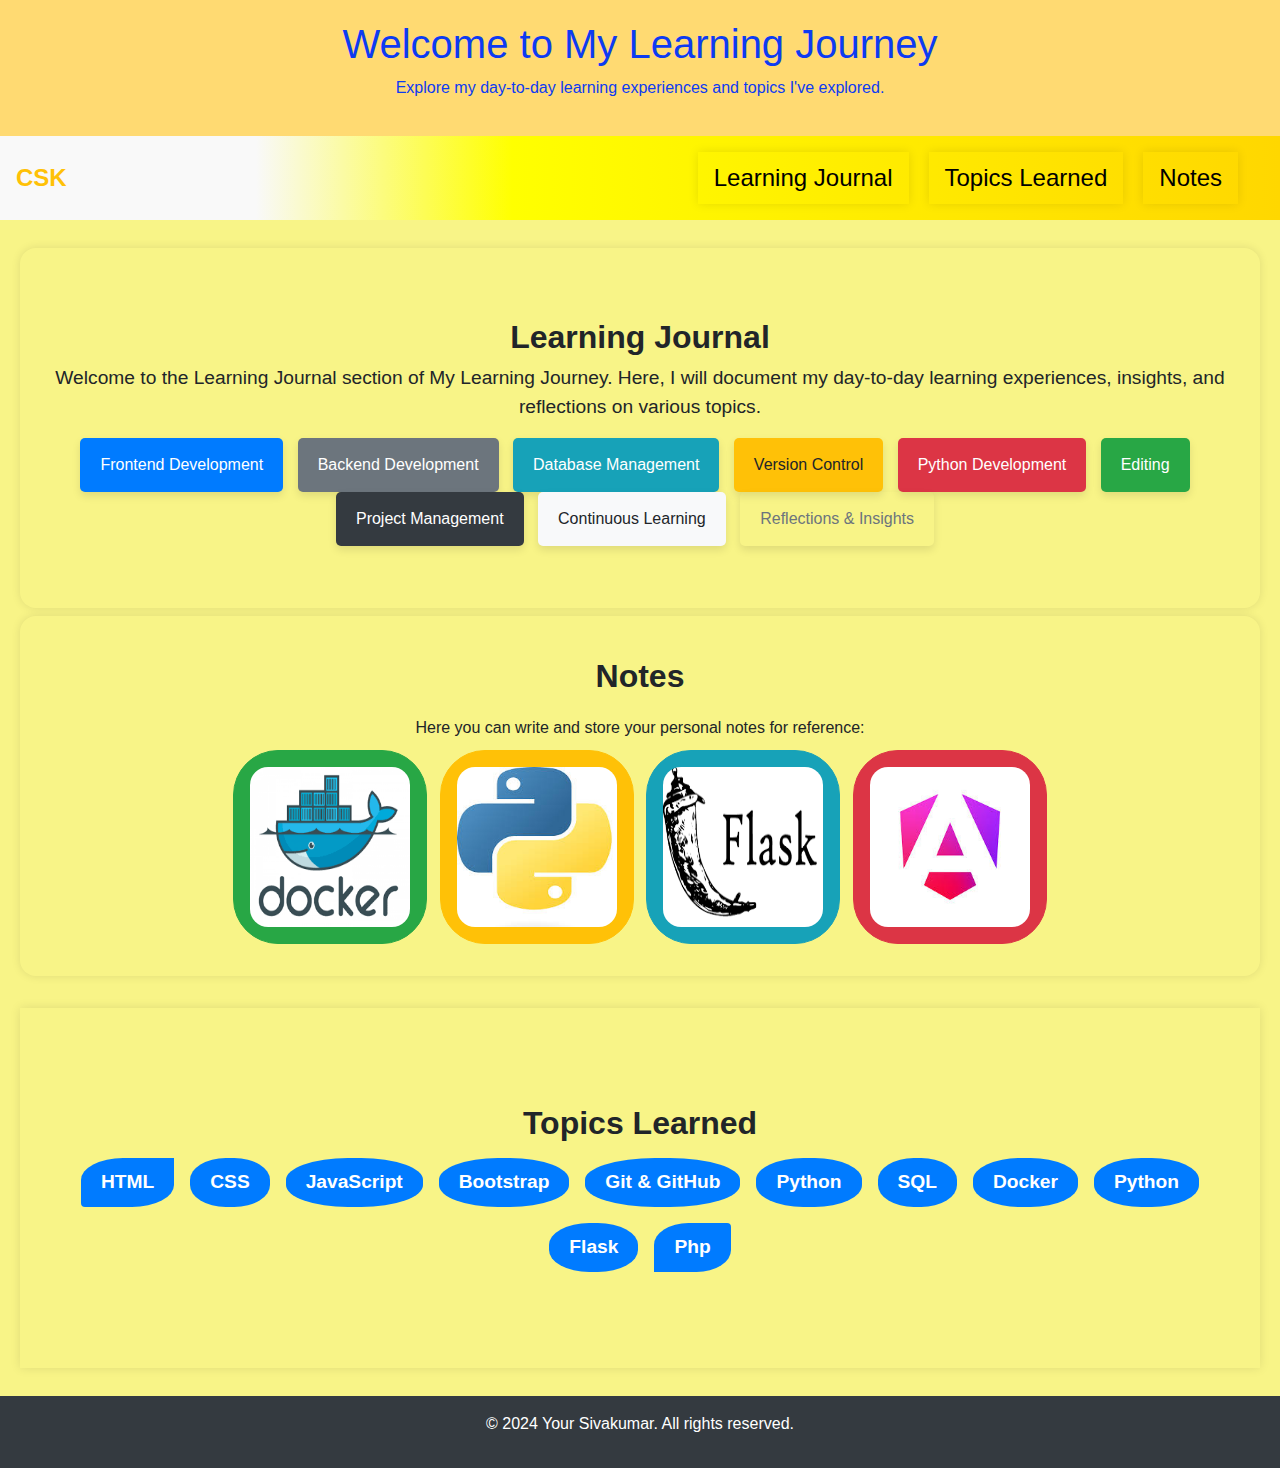
==== index.html @ 6a40be80 "re" ====
<!DOCTYPE html>
<html lang="en">
<head>
    <meta charset="UTF-8">
    <meta name="viewport" content="width=device-width, initial-scale=1.0">
    <link rel="stylesheet" href="https://cdn.jsdelivr.net/npm/bootstrap@4.6.2/dist/css/bootstrap.min.css">
    <script src="https://cdn.jsdelivr.net/npm/jquery@3.7.1/dist/jquery.slim.min.js"></script>
    <script src="https://cdn.jsdelivr.net/npm/popper.js@1.16.1/dist/umd/popper.min.js"></script>
    <script src="https://cdn.jsdelivr.net/npm/bootstrap@4.6.2/dist/js/bootstrap.bundle.min.js"></script>
    <link rel="stylesheet" href="styles.css">
    
    <title>My Learning Journey</title>
</head>
<body id="home">
    <!-- Header section -->
    <header class="header text-center">
        <h1>Welcome to My Learning Journey</h1>
        <p>Explore my day-to-day learning experiences and topics I've explored.</p>
    </header>

    <!-- Navigation menu -->
    <nav class="navbar navbar-expand-md  navbar-dark bg-dark ">
        <button class="navbar-toggler navbar-right" type="button" data-toggle="collapse" data-target="#collapsibleNavbar">
            <span class="navbar-toggler-icon"></span>
        </button>
        <div class="collapse navbar-collapse" id="collapsibleNavbar">
            <a class="navbar-brand text-warning " href="#home">CSK</a>

            <ul class="navbar nav">
                <li class="nav-item"><a class="nav-link" href="#learning-journal">Learning Journal</a></li>
                <li class="nav-item"><a class="nav-link" href="#topics-learned">Topics Learned</a></li>
                <li class="nav-item"><a class="nav-link" href="#notes">Notes</a></li> <!-- Added Notes section -->
                <!-- Optional: <li><a href="#contact">Contact</a></li> -->
            </ul>
        </div>
    </nav>

    <!-- Main content section -->
    <main >
        <section class="section" id="learning-journal">
            <h2 class="text-lg text-center font-weight-bold m-2">Learning Journal</h2>
            <!-- Introduction about Learning Journal -->
            <section id="learning-journal-intro ">
                <p class="text-center">Welcome to the Learning Journal section of My Learning Journey. Here, I will document my day-to-day learning experiences, insights, and reflections on various topics.</p>
                <div class="intro-btn">
                    <button onclick="goToPage('learningjournal.html#frontend')" class="btn btn-primary category-button">Frontend Development</button>
                    <button onclick="goToPage('learningjournal.html#backend')" class="btn btn-secondary category-button">Backend Development</button>
                    <!-- <button onclick="goToPage('learningjournal.html#dbms')" class="btn btn-success category-button">Server API</button> -->
                    <button onclick="goToPage('learningjournal.html#dbms')" class="btn btn-info category-button">Database Management</button>
                    <button onclick="goToPage('learningjournal.html#versioncontrol')" class="btn btn-warning category-button">Version Control</button>
                    <button onclick="goToPage('learningjournal.html')" class="btn btn-danger category-button">Python Development</button>
                    <button onclick="goToPage('learningjournal.html#design')" class="btn btn-success category-button">Editing</button>
                    <button onclick="goToPage('learningjournal.html')" class="btn btn-dark category-button">Project Management</button>
                    <button onclick="goToPage('learningjournal.html')" class="btn btn-light category-button">Continuous Learning</button>
                    <button onclick="goToPage('learningjournal.html')" class="btn btn-outline-secondary category-button">Reflections & Insights</button>
                </div>
            </section>

        </section>

        
        <!-- Notes section -->
        <section class="section" id="notes">
            <h2 class="text-lg  text-center font-weight-bold m-3">Notes</h2>
            <p class="text-xs text-center m-1">Here you can write and store your personal notes for reference:</p>
            <div class="notess">
                <button class="btn btn-success"> <img id="notes-img" src="images/docker.png" alt=""> </button>
                <button class="btn btn-warning"> <img  id="notes-img"src="images/python.jpg" alt=""> </button>
                <button class="btn btn-info"> <img id="notes-img" src="images/flask.png" alt=""> </button>
                <button onclick="goToPage('angular.html')" class="btn btn-danger"><img id="notes-img" src="images/angular.jpg" alt=""></button>
            </div>
        </section>
        <section  class="section" id="topics-learned">
            <h2 class="text-lg font-weight-bold m-2 text-center">Topics Learned</h2>
            <!-- List of topics learned -->
            <ul class="list-group list-group-horizontal">
                <li class="list-group-item">HTML</li>
                <li class="list-group-item">CSS</li>
                <li class="list-group-item">JavaScript</li>
                <li class="list-group-item">Bootstrap</li>
                <li class="list-group-item">Git & GitHub</li>
                <li class="list-group-item">Python</li>
                <li class="list-group-item">SQL</li>
                <li class="list-group-item">Docker</li>
                <li class="list-group-item">Python</li>
                <li class="list-group-item">Flask</li>
                <li class="list-group-item">Php</li>

            </ul>
        </section>
    </main>

    <!-- Footer section -->
    <footer>
        <p>© 2024 Your Sivakumar. All rights reserved.</p>
    </footer>

<script>
   function goToPage(page) {
        window.location.href = page;
    }

</script>
</body>
</html>
---- styles.css ----
/* Reset CSS */
* {
    margin: 0;
    padding: 0;
    box-sizing: border-box;
}

/* Global Styles */
body {
    background: #f2ea1080; /* Set background color */
    font-family: Arial, sans-serif; /* Define font family */
}

.header {
    padding: 20px 10%;
    background-color: #ffd66fe0;
    color: #0d3bf2;
}

/* Navigation Menu */
nav {
    padding: 10px 0;
    font-size: 1.5rem;
    background: linear-gradient(90deg, #f9f9f9 20%, yellow 40%, gold 100%);
}

nav ul {
    margin: 0;
    padding: 0;
    list-style: none; /* Remove default list styles */
    display: flex; /* Make navbar items horizontal */
    justify-content: center; /* Center align navbar items */
}

nav .navbar-brand {
    color: #000;
    font-size: 1.5rem;
    font-weight: 700;
    text-transform: uppercase;
    margin-right: auto; /* Move brand to the left */
}

nav ul li {
    margin: 0 10px; 
    box-shadow: 0 0 10px rgba(0, 0, 0, 0.1);
}

nav ul li a {
    text-decoration: none;
    color: #000;
    padding: 5px 10px; /* Adjust padding around links */
}

.navbar-toggler-icon,
.navbar-toggler,
.navbar-toggler-icon i {
    background: #000;
}

/* Main Content Section */
main {
    padding: 20px;
}

/* Section Styles */

.section {
    min-height: 40vh; 
    margin:0.5rem 0;
    padding: 20px;
    display:flex;
    flex-direction: column;
    align-items: center;
    justify-content: center;
    box-shadow: 0 0 10px rgba(0, 0, 0, 0.1);
}   

@media screen and (max-width: 768px) {
    .section {
        min-height: auto;
        padding: 10px;
    }
    
}

#learning-journal{
    /* margin:1rem; */
    padding:0.5rem;
    border-radius: 1em;
    text-align: center;
    text-wrap: wrap;
}

#learning-journal p {
    font-size: 1.2rem;
    font-weight: 400;
}
#learning-journal .intro-btns,#learning-journal .intro-btns .btn{
    margin:0.4rem;
    padding:1rem;
    display:inline;
}
.category-button {
    display: inline-block; /* Ensure buttons are displayed as blocks */
    min-height: 6vh;
    margin-right: 10px;
    border: none;
    outline: none;
    cursor: pointer;
    padding: 10px 20px;
    border-radius: 5px;
    font-size: 16px;
    transition: background-color 0.3s ease;
    box-shadow: 0 4px 8px rgba(0, 0, 0, 0.1); /* Add box shadow for card effect */

}

.category-button:hover {
    background-color: #007bff;
    color: #fff;
}


/* Topics Learned Section */
.list-group-horizontal {
    display: flex; /* Display items horizontally */
    flex-wrap: wrap; /* Wrap items to next line */
    justify-content: center; /* Center align items */
    padding: 0;
}

.list-group-horizontal .list-group-item {
    margin: 0.5rem;
    text-align: center;
    border: none;
    border-radius: 45%;
    padding: 10px 20px;
    background-color: #007bff;
    color: #fff;
    font-weight: bold;
    font-size: 1.2rem;
}

.list-group-horizontal .list-group-item:hover {
    background-color: #0056b3;
}

/* Notes Section */
#notes {
    margin-bottom: 2rem; /* Add margin bottom */
    padding: 1rem;
    border-radius: 1em;
    text-align: center;
}

.notess {
    display: flex;
    flex-wrap: wrap;
    justify-content: center;
}

.notess .btn {
    margin: 0.4rem;
    padding: 1rem;
    font-size: large;
    border-radius: 5vh;
}

.notess #notes-img {
    width: 10rem;
    height: 10rem;
    border-radius: 1em;
}

/* Footer Section */
footer {
    background: #343a40;
    color: #fff;
    text-align: center;
    padding: 1rem;
}
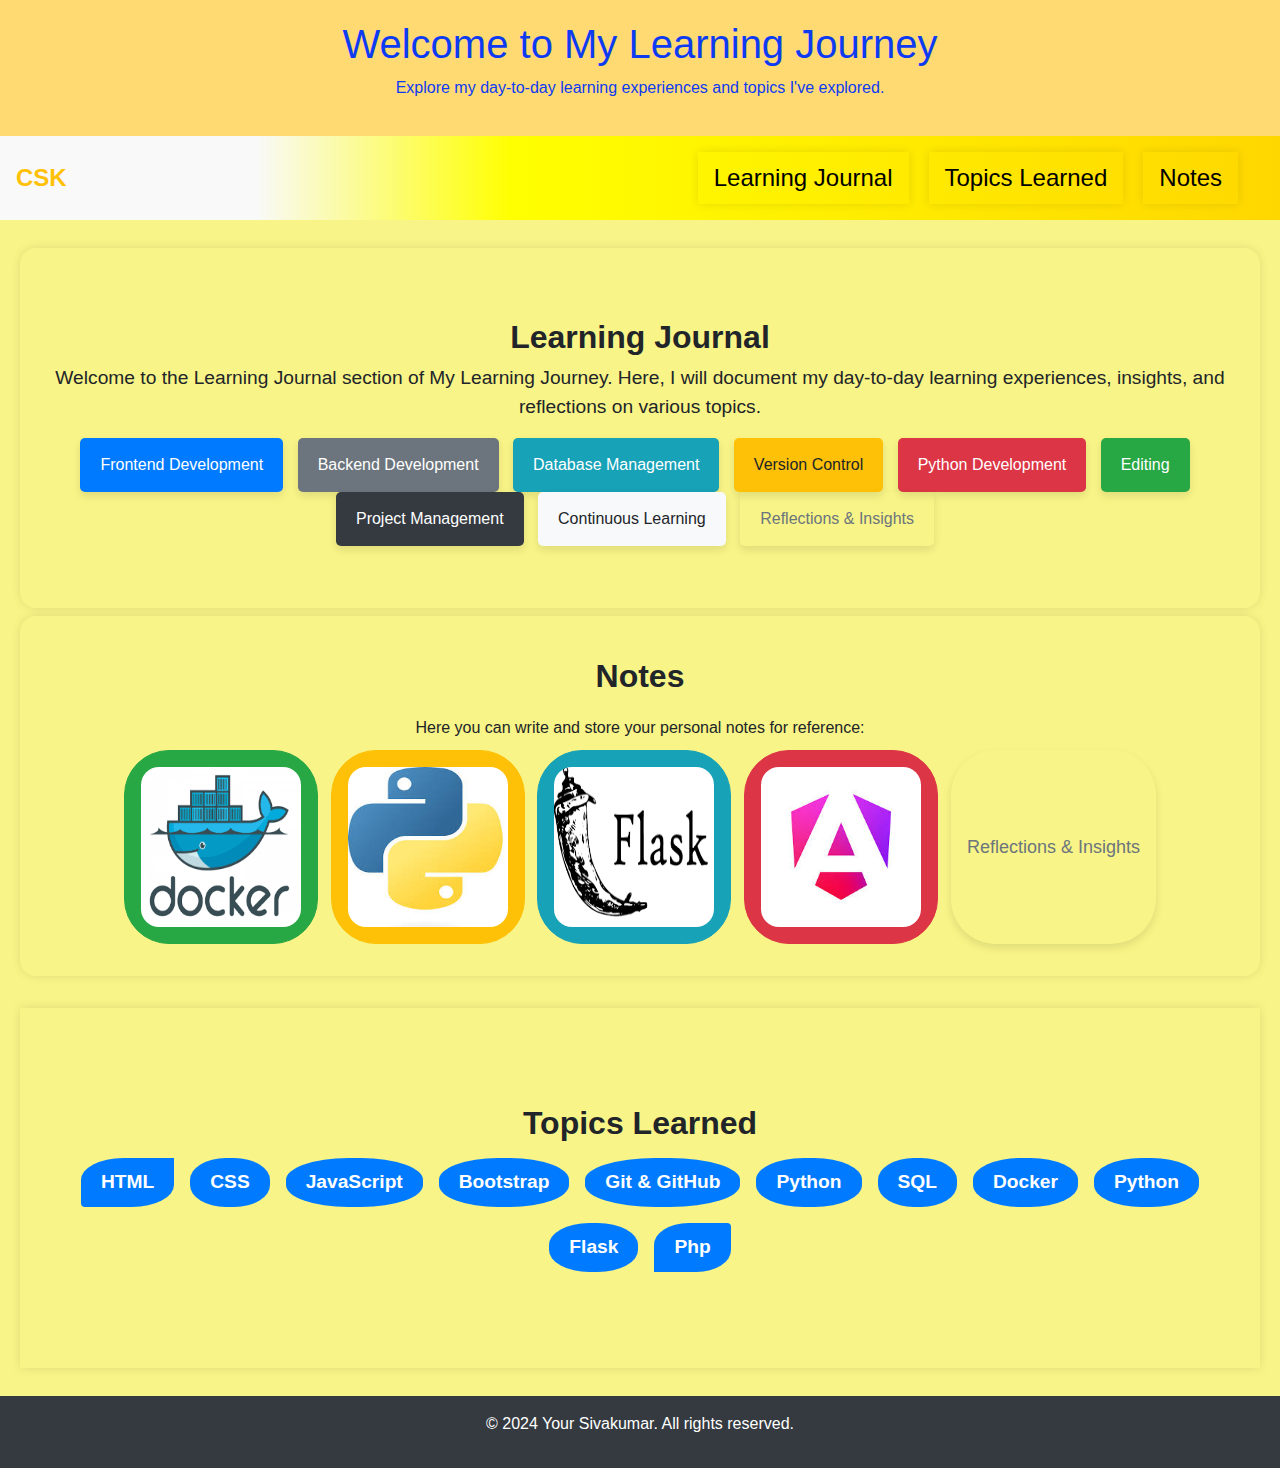
==== commit 1ba2796e: "re" ====
--- a/index.html
+++ b/index.html
@@ -68,6 +68,8 @@
                 <button class="btn btn-warning"> <img  id="notes-img"src="images/python.jpg" alt=""> </button>
                 <button class="btn btn-info"> <img id="notes-img" src="images/flask.png" alt=""> </button>
                 <button onclick="goToPage('angular.html')" class="btn btn-danger"><img id="notes-img" src="images/angular.jpg" alt=""></button>
+                <button onclick="goToPage('angular.html')" class="btn btn-outline-secondary category-button">Reflections & Insights</button>
+
             </div>
         </section>
         <section  class="section" id="topics-learned">
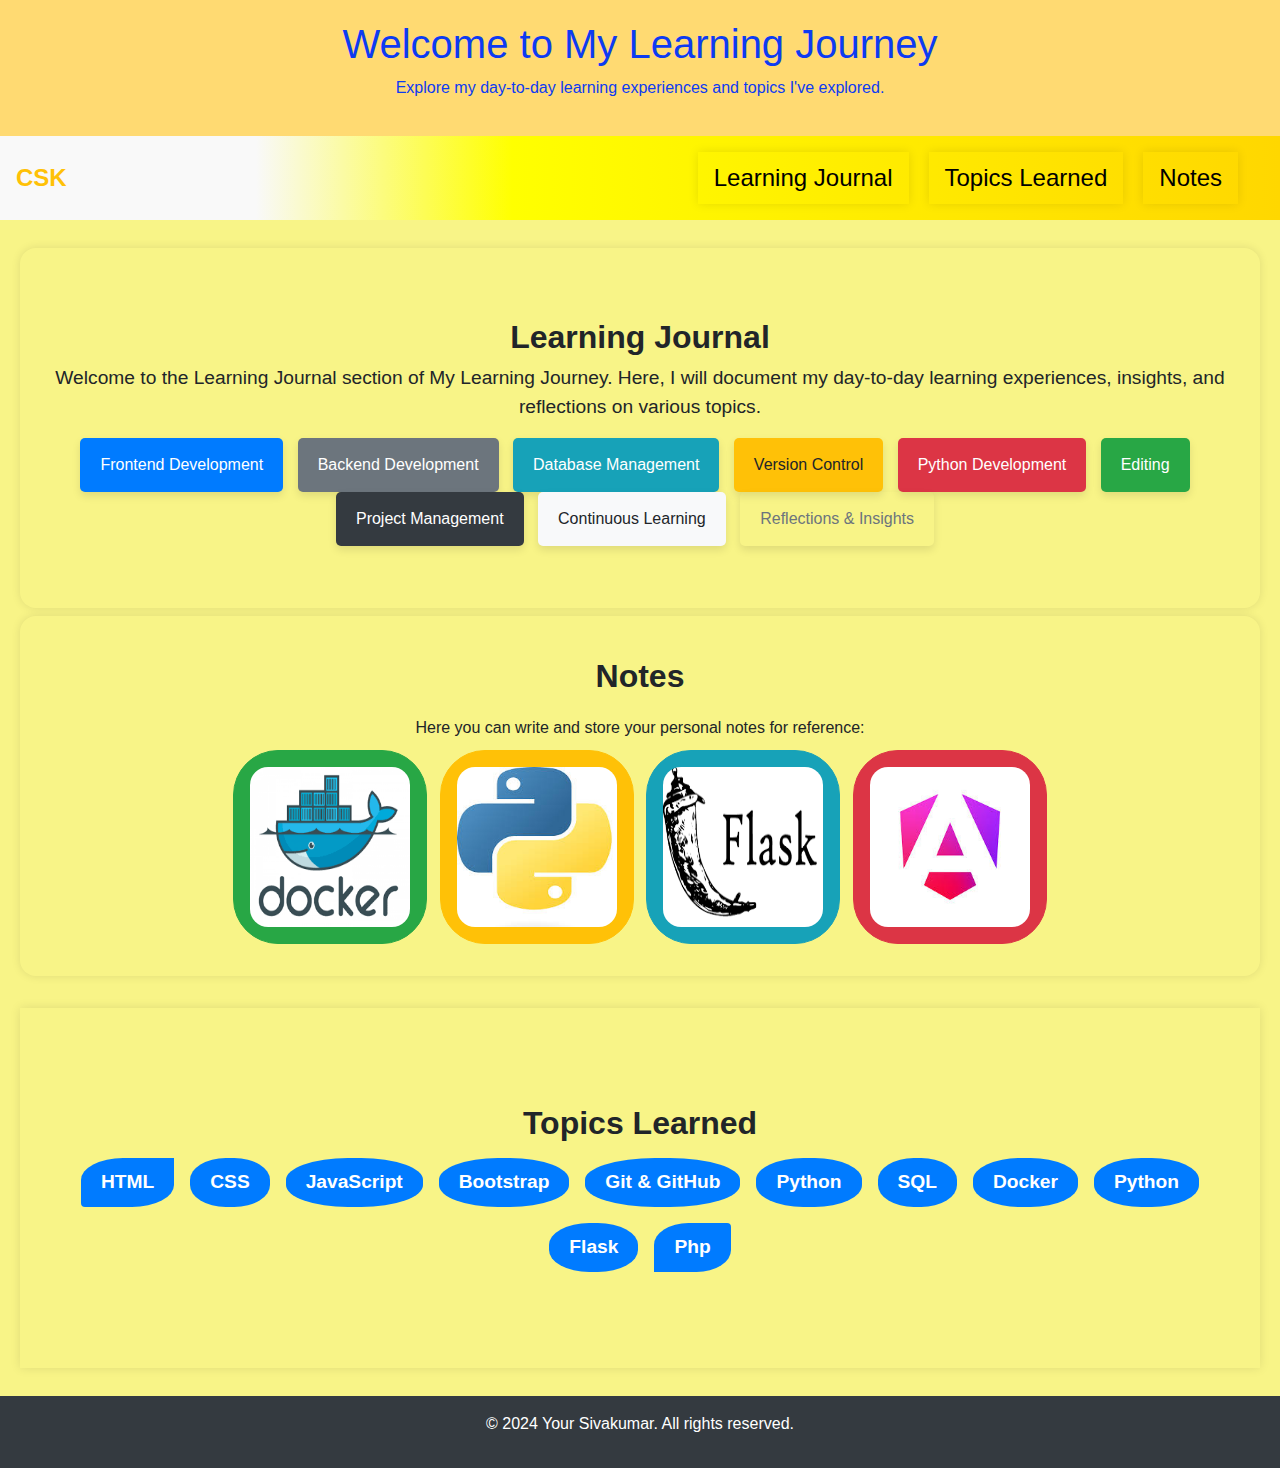
==== commit 027e4257: "added linux commands" ====
--- a/index.html
+++ b/index.html
@@ -51,8 +51,8 @@
                     <button onclick="goToPage('learningjournal.html')" class="btn btn-danger category-button">Python Development</button>
                     <button onclick="goToPage('learningjournal.html#design')" class="btn btn-success category-button">Editing</button>
                     <button onclick="goToPage('learningjournal.html')" class="btn btn-dark category-button">Project Management</button>
-                    <button onclick="goToPage('learningjournal.html')" class="btn btn-light category-button">Continuous Learning</button>
-                    <button onclick="goToPage('learningjournal.html')" class="btn btn-outline-secondary category-button">Reflections & Insights</button>
+                    <button onclick="goToPage('linuxcommands.html')" class="btn btn-light category-button">Continuous Learning</button>
+                    <button onclick="goToPage('store.html')" class="btn btn-outline-secondary category-button">Reflections & Insights</button>
                 </div>
             </section>
 
@@ -68,7 +68,6 @@
                 <button class="btn btn-warning"> <img  id="notes-img"src="images/python.jpg" alt=""> </button>
                 <button class="btn btn-info"> <img id="notes-img" src="images/flask.png" alt=""> </button>
                 <button onclick="goToPage('angular.html')" class="btn btn-danger"><img id="notes-img" src="images/angular.jpg" alt=""></button>
-                <button onclick="goToPage('angular.html')" class="btn btn-outline-secondary category-button">Reflections & Insights</button>
 
             </div>
         </section>
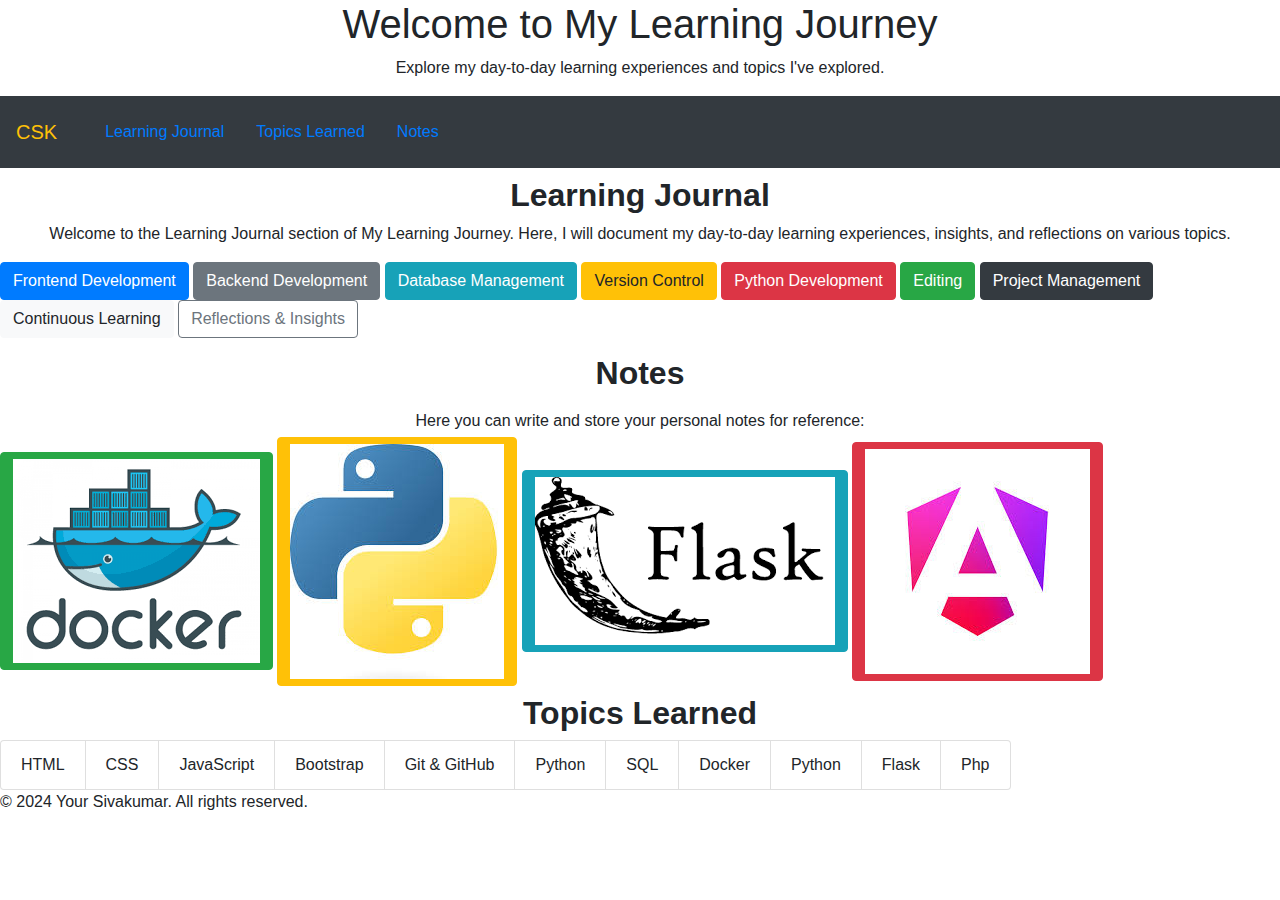
==== commit 7b96731d: "added files" ====
--- a/index.html
+++ b/index.html
@@ -7,7 +7,7 @@
     <script src="https://cdn.jsdelivr.net/npm/jquery@3.7.1/dist/jquery.slim.min.js"></script>
     <script src="https://cdn.jsdelivr.net/npm/popper.js@1.16.1/dist/umd/popper.min.js"></script>
     <script src="https://cdn.jsdelivr.net/npm/bootstrap@4.6.2/dist/js/bootstrap.bundle.min.js"></script>
-    <link rel="stylesheet" href="styles.css">
+    <link rel="stylesheet" href="style/styles.css">
     
     <title>My Learning Journey</title>
 </head>
@@ -64,9 +64,9 @@
             <h2 class="text-lg  text-center font-weight-bold m-3">Notes</h2>
             <p class="text-xs text-center m-1">Here you can write and store your personal notes for reference:</p>
             <div class="notess">
-                <button class="btn btn-success"> <img id="notes-img" src="images/docker.png" alt=""> </button>
+                <button onclick="goToPage('docker.html')" class="btn btn-success"> <img id="notes-img" src="images/docker.png" alt=""> </button>
                 <button class="btn btn-warning"> <img  id="notes-img"src="images/python.jpg" alt=""> </button>
-                <button class="btn btn-info"> <img id="notes-img" src="images/flask.png" alt=""> </button>
+                <button  class="btn btn-info"> <img id="notes-img" src="images/flask.png" alt=""> </button>
                 <button onclick="goToPage('angular.html')" class="btn btn-danger"><img id="notes-img" src="images/angular.jpg" alt=""></button>
 
             </div>
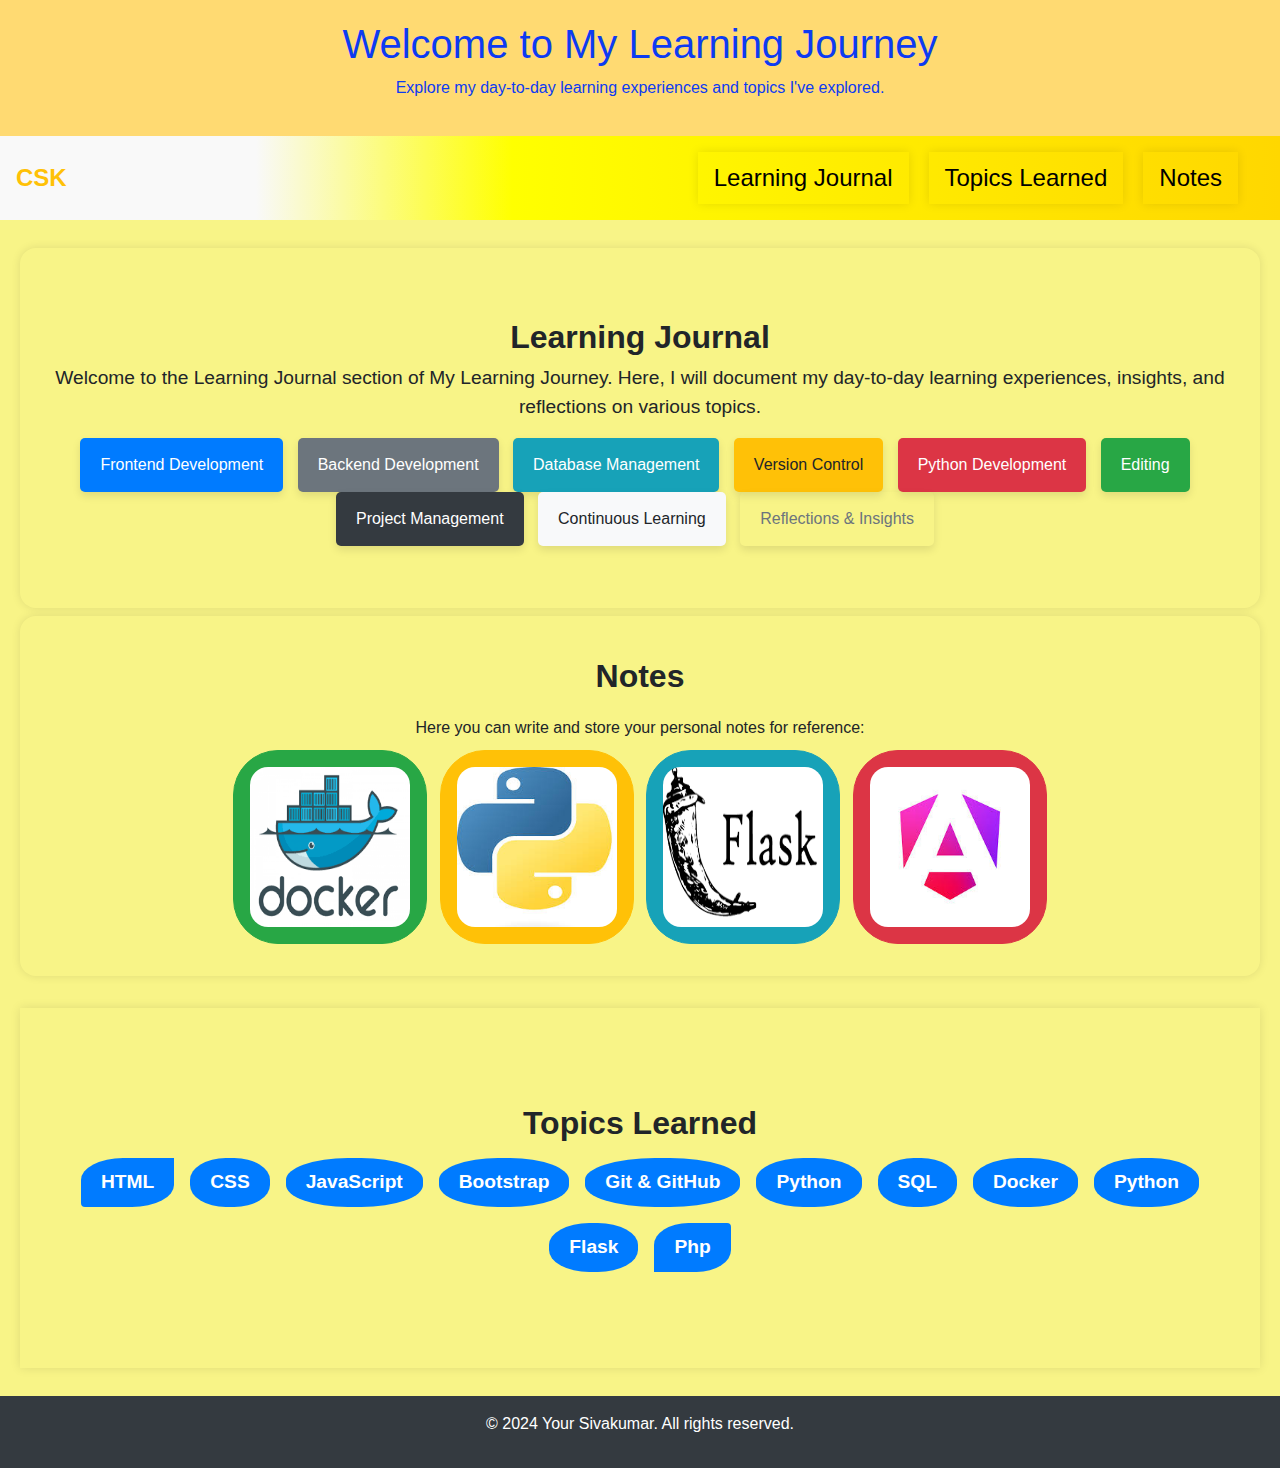
==== commit 23ff7df2: "added files" ====
--- a/index.html
+++ b/index.html
@@ -7,7 +7,7 @@
     <script src="https://cdn.jsdelivr.net/npm/jquery@3.7.1/dist/jquery.slim.min.js"></script>
     <script src="https://cdn.jsdelivr.net/npm/popper.js@1.16.1/dist/umd/popper.min.js"></script>
     <script src="https://cdn.jsdelivr.net/npm/bootstrap@4.6.2/dist/js/bootstrap.bundle.min.js"></script>
-    <link rel="stylesheet" href="style/styles.css">
+    <link rel="stylesheet" href="styles/styles.css">
     
     <title>My Learning Journey</title>
 </head>
--- a/styles/styles.css
+++ b/styles/styles.css
@@ -0,0 +1,181 @@
+/* Reset CSS */
+* {
+    margin: 0;
+    padding: 0;
+    box-sizing: border-box;
+}
+
+/* Global Styles */
+body {
+    background: #f2ea1080; /* Set background color */
+    font-family: Arial, sans-serif; /* Define font family */
+}
+
+.header {
+    padding: 20px 10%;
+    background-color: #ffd66fe0;
+    color: #0d3bf2;
+}
+
+/* Navigation Menu */
+nav {
+    padding: 10px 0;
+    font-size: 1.5rem;
+    background: linear-gradient(90deg, #f9f9f9 20%, yellow 40%, gold 100%);
+}
+
+nav ul {
+    margin: 0;
+    padding: 0;
+    list-style: none; /* Remove default list styles */
+    display: flex; /* Make navbar items horizontal */
+    justify-content: center; /* Center align navbar items */
+}
+
+nav .navbar-brand {
+    color: #000;
+    font-size: 1.5rem;
+    font-weight: 700;
+    text-transform: uppercase;
+    margin-right: auto; /* Move brand to the left */
+}
+
+nav ul li {
+    margin: 0 10px; 
+    box-shadow: 0 0 10px rgba(0, 0, 0, 0.1);
+}
+
+nav ul li a {
+    text-decoration: none;
+    color: #000;
+    padding: 5px 10px; /* Adjust padding around links */
+}
+
+.navbar-toggler-icon,
+.navbar-toggler,
+.navbar-toggler-icon i {
+    background: #000;
+}
+
+/* Main Content Section */
+main {
+    padding: 20px;
+}
+
+/* Section Styles */
+
+.section {
+    min-height: 40vh; 
+    margin:0.5rem 0;
+    padding: 20px;
+    display:flex;
+    flex-direction: column;
+    align-items: center;
+    justify-content: center;
+    box-shadow: 0 0 10px rgba(0, 0, 0, 0.1);
+}   
+
+@media screen and (max-width: 768px) {
+    .section {
+        min-height: auto;
+        padding: 10px;
+    }
+    
+}
+
+#learning-journal{
+    /* margin:1rem; */
+    padding:0.5rem;
+    border-radius: 1em;
+    text-align: center;
+    text-wrap: wrap;
+}
+
+#learning-journal p {
+    font-size: 1.2rem;
+    font-weight: 400;
+}
+#learning-journal .intro-btns,#learning-journal .intro-btns .btn{
+    margin:0.4rem;
+    padding:1rem;
+    display:inline;
+}
+.category-button {
+    display: inline-block; /* Ensure buttons are displayed as blocks */
+    min-height: 6vh;
+    margin-right: 10px;
+    border: none;
+    outline: none;
+    cursor: pointer;
+    padding: 10px 20px;
+    border-radius: 5px;
+    font-size: 16px;
+    transition: background-color 0.3s ease;
+    box-shadow: 0 4px 8px rgba(0, 0, 0, 0.1); /* Add box shadow for card effect */
+
+}
+
+.category-button:hover {
+    background-color: #007bff;
+    color: #fff;
+}
+
+
+/* Topics Learned Section */
+.list-group-horizontal {
+    display: flex; /* Display items horizontally */
+    flex-wrap: wrap; /* Wrap items to next line */
+    justify-content: center; /* Center align items */
+    padding: 0;
+}
+
+.list-group-horizontal .list-group-item {
+    margin: 0.5rem;
+    text-align: center;
+    border: none;
+    border-radius: 45%;
+    padding: 10px 20px;
+    background-color: #007bff;
+    color: #fff;
+    font-weight: bold;
+    font-size: 1.2rem;
+}
+
+.list-group-horizontal .list-group-item:hover {
+    background-color: #0056b3;
+}
+
+/* Notes Section */
+#notes {
+    margin-bottom: 2rem; /* Add margin bottom */
+    padding: 1rem;
+    border-radius: 1em;
+    text-align: center;
+}
+
+.notess {
+    display: flex;
+    flex-wrap: wrap;
+    justify-content: center;
+}
+
+.notess .btn {
+    margin: 0.4rem;
+    padding: 1rem;
+    font-size: large;
+    border-radius: 5vh;
+}
+
+.notess #notes-img {
+    width: 10rem;
+    height: 10rem;
+    border-radius: 1em;
+}
+
+/* Footer Section */
+footer {
+    background: #343a40;
+    color: #fff;
+    text-align: center;
+    padding: 1rem;
+}
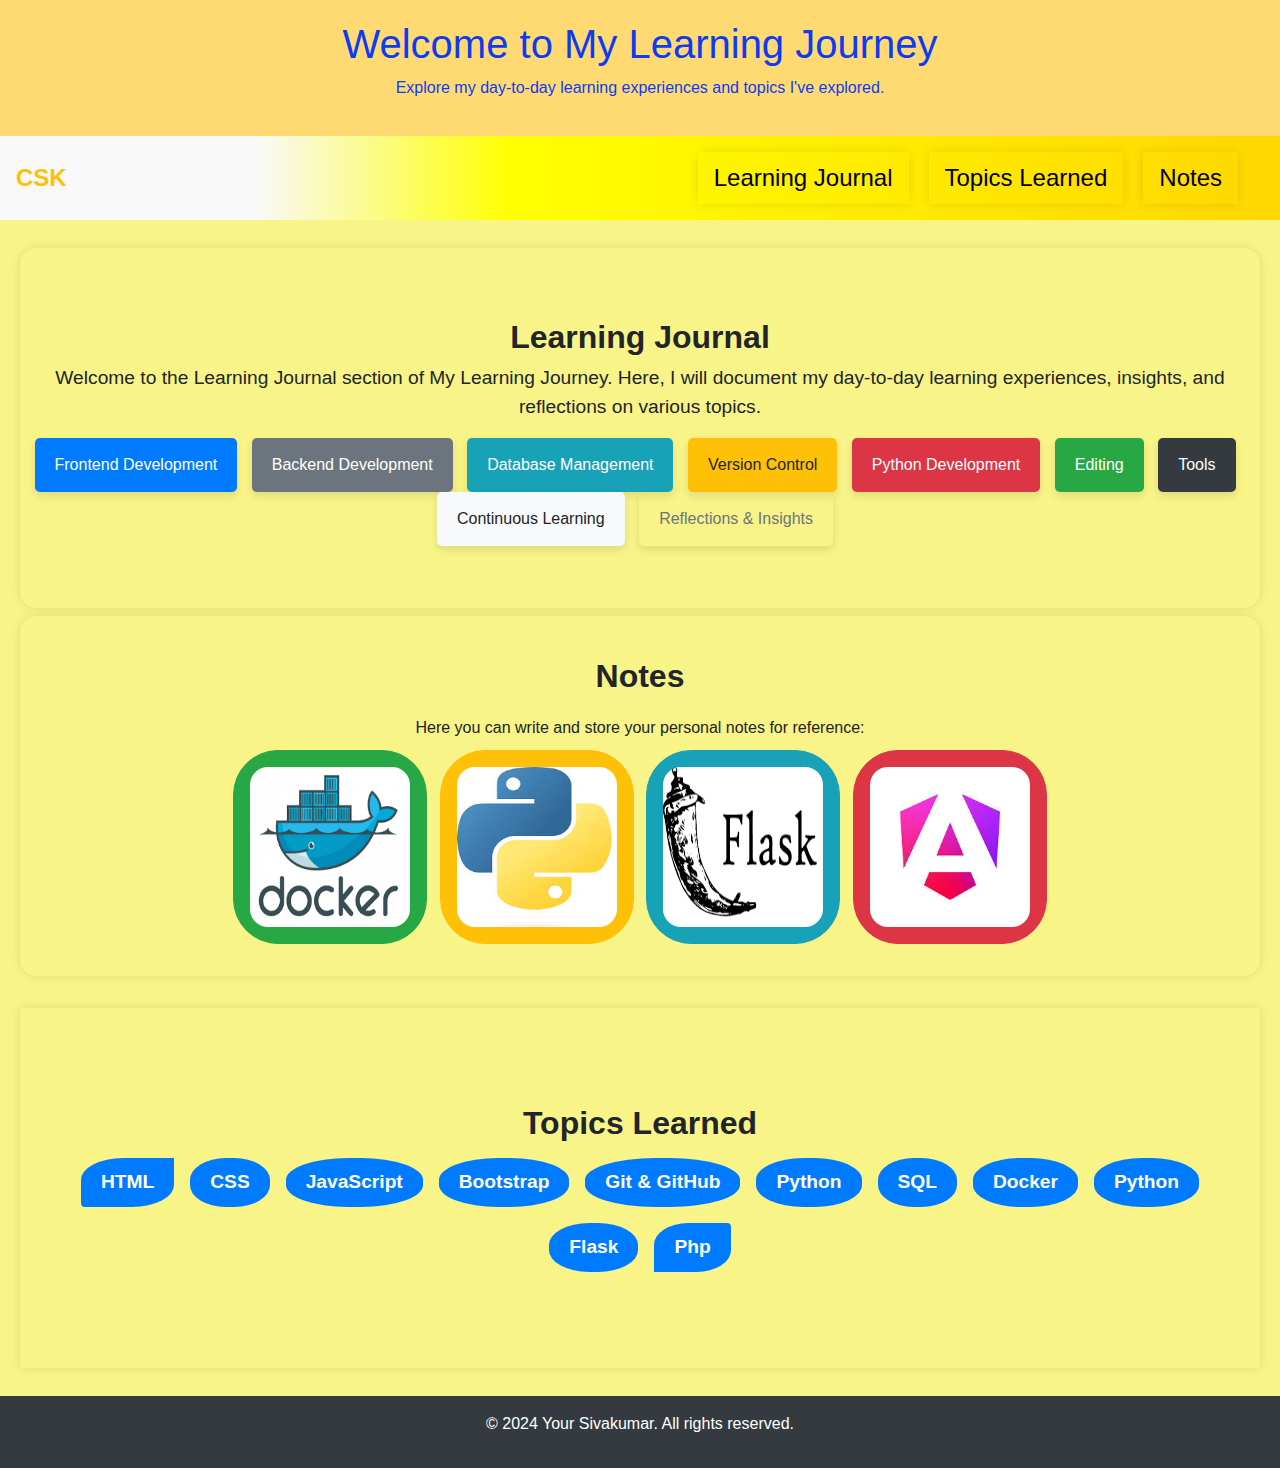
==== commit e8031830: "added tools section" ====
--- a/index.html
+++ b/index.html
@@ -50,7 +50,7 @@
                     <button onclick="goToPage('learningjournal.html#versioncontrol')" class="btn btn-warning category-button">Version Control</button>
                     <button onclick="goToPage('learningjournal.html')" class="btn btn-danger category-button">Python Development</button>
                     <button onclick="goToPage('learningjournal.html#design')" class="btn btn-success category-button">Editing</button>
-                    <button onclick="goToPage('learningjournal.html')" class="btn btn-dark category-button">Project Management</button>
+                    <button onclick="goToPage('tools.html')" class="btn btn-dark category-button">Tools</button>
                     <button onclick="goToPage('linuxcommands.html')" class="btn btn-light category-button">Continuous Learning</button>
                     <button onclick="goToPage('store.html')" class="btn btn-outline-secondary category-button">Reflections & Insights</button>
                 </div>
